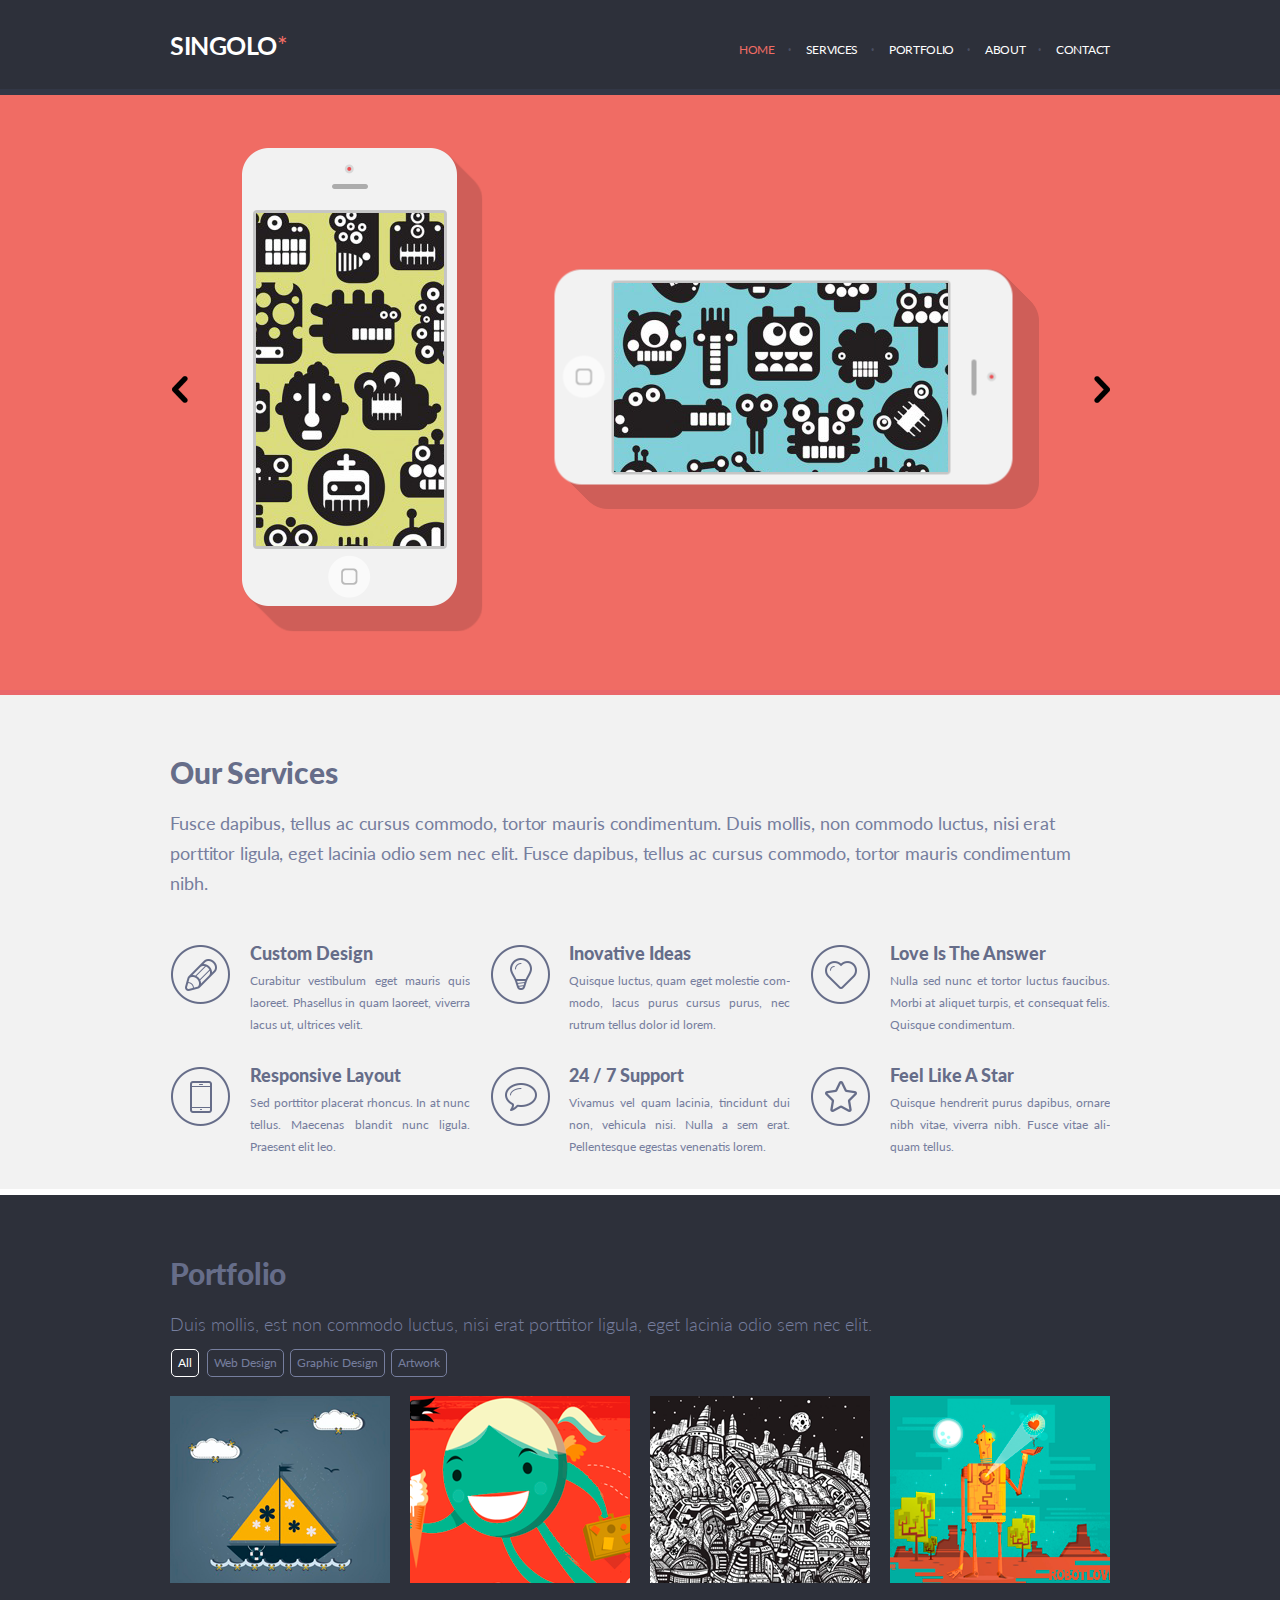
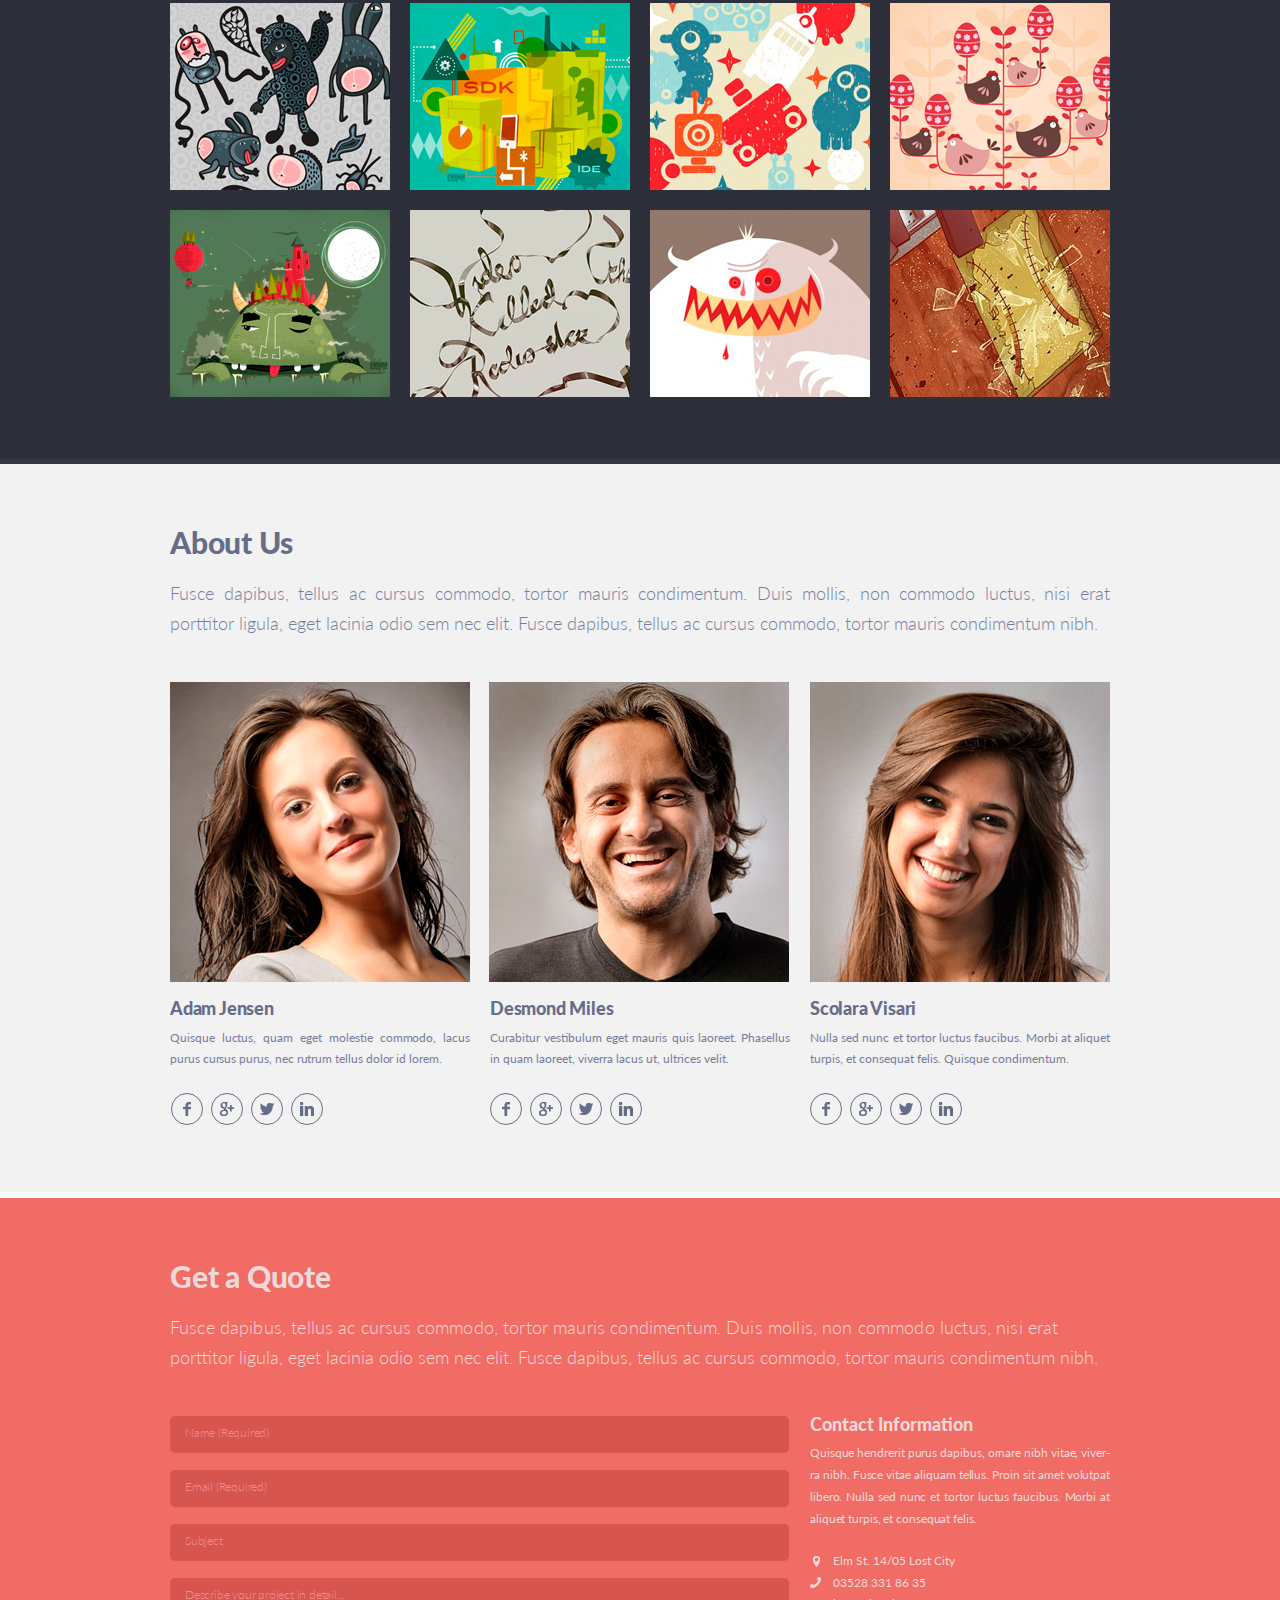
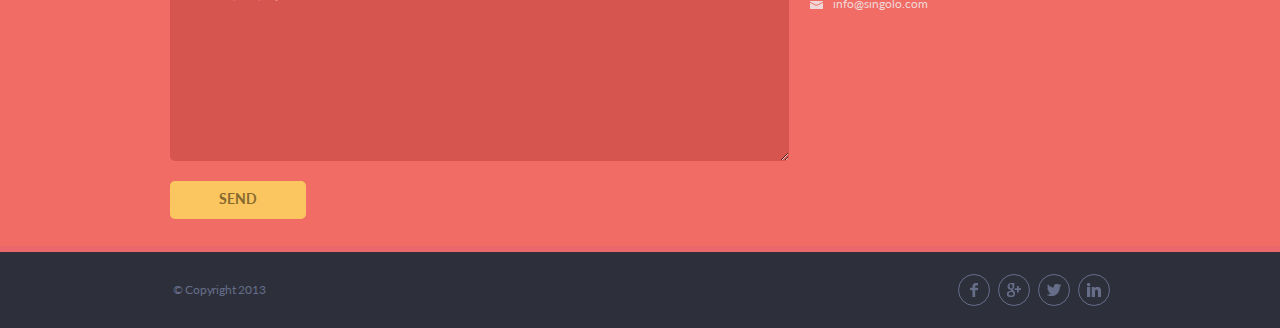
==== index.html @ 3056c7b8 "fix: pictures shuffle" ====
<!DOCTYPE html>
<html lang="en">
<head>
  <meta charset="utf-8">
  <title>Singolo</title>
  <link rel="stylesheet" href="style.css">
  <style>
    @import url('https://fonts.googleapis.com/css?family=Lato:300,400,700,900&display=swap&subset=latin-ext');
  </style>
</head>
<body>
  <header>
    <div class="header-inner">
      <div class="logo">
        <h1>SINGOLO<span>*</span></h1>
      </div>
      <nav>
        <ul id="menu">
          <li><a href="#home" class="menu-active">HOME</a></li>
          <li><a href="#services">SERVICES</a></li>
          <li><a href="#portfolio">PORTFOLIO</a></li>
          <li><a href="#about">ABOUT</a></li>
          <li><a href="#contact">CONTACT</a></li>
        </ul>
      </nav>
    </div>
  </header>
  <main>
    <a name="home" class="anchor"></a>
    <section id="home-sec">
      <div class="slider-inner">
        <div id="first-slide" class="active-slide">
          <div class="vertical-phone">
            <div id="phone-content-v"></div>
            <img id="iphone-v" class="iphone" src="assets/iphone.svg">
            <img class="shadow" src="assets/shadow.svg">
          </div>
          <div class="horizontal-phone">
            <div id="phone-content-h"></div>
            <img id="iphone-h" class="iphone" src="assets/iphone.svg">
            <img class="shadow" src="assets/shadow.svg">
          </div>
        </div>
        <div id="second-slide" class="hidden-slide">
            <img src="assets/slide2.svg" alt="">
        </div>
        <div id="arrow-left">
          <img src="assets/arrow.png">
        </div>
        <div id="arrow-right">
          <img src="assets/arrow.png">
        </div>
      </div>
    </section>
    <a name="services" class="anchor"></a>
    <section id="services-sec">
      <div class="services-inner">
        <h2>Our Services</h2>
        <p>Fusce dapibus, tellus ac cursus commodo, tortor mauris condimentum. Duis mollis, non commodo luctus, nisi erat porttitor ligula, eget lacinia odio sem nec elit. Fusce dapibus, tellus ac cursus commodo, tortor mauris condimentum nibh.</p>
        <div class="services-wrapper">
          <div class="services-item pen">
            <div><img src="assets/pen.svg"></div>
            <div class="services-text">
              <h3>Custom Design</h3>
              <p>Curabitur vestibulum eget mauris quis laoreet. Phasellus in quam laoreet, viverra lacus ut, ultrices velit.</p>
            </div>
          </div>
          <div class="services-item bulb">
            <div><img src="assets/bulb.svg"></div>
            <div class="services-text">
              <h3>Inovative Ideas</h3>
              <p>Quisque luctus, quam eget molestie commodo, lacus purus cursus purus, nec rutrum tellus dolor id lorem.</p>
            </div>
          </div>
          <div class="services-item  heart">
            <div><img src="assets/heart.svg"></div>
            <div class="services-text">
              <h3>Love Is The Answer</h3>
              <p>Nulla sed nunc et tortor luctus faucibus. Morbi at aliquet turpis, et consequat felis. Quisque condimentum.</p>
            </div>
          </div>
          <div class="services-item phone">
            <div><img src="assets/phone.svg"></div>
            <div class="services-text">
              <h3>Responsive Layout</h3>
              <p>Sed porttitor placerat rhoncus. In at nunc tellus. Maecenas blandit nunc ligula. Praesent elit leo.</p>
            </div>
          </div>
          <div class="services-item bubble">
            <div><img src="assets/bubble.svg"></div>
            <div class="services-text">
              <h3>24 / 7 Support</h3>
              <p>Vivamus vel quam lacinia, tincidunt dui non, vehicula nisi. Nulla a sem erat. Pellentesque egestas venenatis lorem.</p>
            </div>
          </div>
          <div class="services-item star">
            <div><img src="assets/star.svg"></div>
            <div class="services-text">
              <h3>Feel Like A Star</h3>
              <p>Quisque hendrerit purus dapibus, ornare nibh vitae, viverra nibh. Fusce vitae aliquam tellus.</p>
            </div>
          </div>
        </div>
      </div>
    </section>
  <a name="portfolio" class="anchor"></a>
  <section id="portfolio-sec">
    <div class="portfolio-inner">
      <h2>Portfolio</h2>
      <p>Duis mollis, est non commodo luctus, nisi erat porttitor ligula, eget lacinia odio sem nec elit.</p>
      <div id="tags">
        <div class="tag tag-active" onclick="mixPicture()" id="all">All</div>
        <div class="tag" onclick="mixPicture()" id="wdesign">Web Design</div>
        <div class="tag" onclick="mixPicture()" id="gdesign">Graphic Design</div>
        <div class="tag" onclick="mixPicture()" id="artwork">Artwork</div>
      </div>
      <div id="portf-images">
        <div class="portf-image"><img src="assets/portf-image-1.png"></div>
        <div class="portf-image"><img src="assets/portf-image-2.png"></div>
        <div class="portf-image"><img src="assets/portf-image-3.png"></div>
        <div class="portf-image"><img src="assets/portf-image-4.png"></div>
        <div class="portf-image"><img src="assets/portf-image-5.png"></div>
        <div class="portf-image"><img src="assets/portf-image-6.png"></div>
        <div class="portf-image"><img src="assets/portf-image-7.png"></div>
        <div class="portf-image"><img src="assets/portf-image-8.png"></div>
        <div class="portf-image"><img src="assets/portf-image-9.png"></div>
        <div class="portf-image"><img src="assets/portf-image-10.png"></div>
        <div class="portf-image"><img src="assets/portf-image-11.png"></div>
        <div class="portf-image"><img src="assets/portf-image-12.png"></div>
      </div>
    </div>
  </section>
  <a name="about" class="anchor"></a>
  <section id="about-sec">
    <div class="about-us-inner">
      <h2>About Us</h2>
      <p>Fusce dapibus, tellus ac cursus commodo, tortor mauris condimentum. Duis mollis, non commodo luctus, nisi erat porttitor ligula, eget lacinia odio sem nec elit. Fusce dapibus, tellus ac cursus commodo, tortor mauris condimentum nibh.</p>
      <div class="team">
        <div class="person">
          <img src="assets/person1.png">
          <h3>Adam Jensen</h3>
          <p>Quisque luctus, quam eget molestie commodo, lacus purus cursus purus, nec rutrum tellus dolor id lorem.</p>
          <div class="social">
            <a href="#"><img src="assets/facebook.png"></a>
            <a href="#"><img src="assets/google.png"></a>
            <a href="#"><img src="assets/twitter.png"></a>
            <a href="#"><img src="assets/linkedin.png"></a>
          </div>
        </div>
        <div class="person">
          <img src="assets/person2.png">
          <h3>Desmond Miles</h3>
          <p>Curabitur vestibulum eget mauris quis laoreet. Phasellus in quam laoreet, viverra lacus ut, ultrices velit.</p>
          <div class="social">
            <a href="#"><img src="assets/facebook.png"></a>
            <a href="#"><img src="assets/google.png"></a>
            <a href="#"><img src="assets/twitter.png"></a>
            <a href="#"><img src="assets/linkedin.png"></a>
          </div>
        </div>
        <div class="person">
          <img src="assets/person3.png">
          <h3>Scolara Visari</h3>
          <p>Nulla sed nunc et tortor luctus faucibus. Morbi at aliquet turpis, et consequat felis. Quisque condimentum.</p>
          <div class="social">
            <a href="#"><img src="assets/facebook.png"></a>
            <a href="#"><img src="assets/google.png"></a>
            <a href="#"><img src="assets/twitter.png"></a>
            <a href="#"><img src="assets/linkedin.png"></a>
          </div>
        </div>
      </div>
    </div>
  </section>
  <a name="contact" class="anchor"></a>
  <section id="contact-sec">
    <div class="feedback-inner">
      <h2>Get a Quote</h2>
      <p class="about">Fusce dapibus, tellus ac cursus commodo, tortor mauris condimentum. Duis mollis, non commodo luctus, nisi erat porttitor ligula, eget lacinia odio sem nec elit. Fusce dapibus, tellus ac cursus commodo, tortor mauris condimentum nibh.</p>
      <div class="form-wrapper">
          <form id="feedback-form" action="#" onsubmit="formMessage(); return false">
            <fieldset>
            <input type="text" name="form-name" id="form-name" placeholder="Name (Required)" required>
            <input type="email" name="form-email" id="form-email" placeholder="Email (Required)" required>
            <input type="text" name="form-subject" id="form-subject" placeholder="Subject">
            <textarea type="textarea" rows="8" cols="30" name="form-project" id="form-project" placeholder="Describe your project in detail..."></textarea>
            <input type="submit" name="form-submit" id="form-submit" value="SEND" >
            </fieldset>
          </form>
          <div id="message-block" class="disable">
            <div id="message">
              <p>Письмо отправлено</p>
              <p id="message-subject"></p>
              <p id="message-project"></p>
              <button id="form-close">OK</button>
            </div>
          </div>
        <div class="feedback-contact">
          <h3>Contact Information</h3>
          <p>Quisque hendrerit purus dapibus, ornare nibh vitae, viver&shy;ra nibh. Fusce vitae aliquam tellus. Proin sit amet volutpat libero. Nulla sed nunc et tortor luctus faucibus. Morbi at aliquet turpis, et consequat felis. </p>
          <a class="contact-location">Elm St. 14/05 Lost City</a>
          <a class="contact-phone" href="tel:035283318635">03528 331 86 35</a>
          <a class="contact-email" href="mailto:info@singolo.com">info@singolo.com</a>
        </div>
      </div>
    </div>
  </section>
  </main>
  <footer>
    <div class="footer-inner">
      <div class="copyright">© Copyright 2013</div>
      <div class="social">
        <a href="#"><img src="assets/facebook.png"></a>
        <a href="#"><img src="assets/google.png"></a>
        <a href="#"><img src="assets/twitter.png"></a>
        <a href="#"><img src="assets/linkedin.png"></a>
      </div>
    </div>
  </footer>
  <script src="script.js"></script>
  </body>
  </html>
---- style.css ----
html {
  scroll-behavior: smooth;
}
body {
  font-family: 'Lato', sans-serif;
  width: 100%;
  margin: 0;
  padding: 0;

}
h2, h3 {
  margin: 0;
}
h2 {
  font-size: 30px;
  color: #666d89;
  font-weight: 900;
  letter-spacing: -0.2px;
}
header {
  background-color: #2d303a;
  border-bottom: 6px solid #323746;
  position: fixed;
  width: 100%;
  z-index: 10;
}
main {
  padding-top: 95px;
}
.header-inner {
  width: 1020px;
  height: 89px;
  padding: 0 40px;
  margin: auto;
  display: flex;
  color: #ffffff;
  align-items: center;
  justify-content: space-between;
  box-sizing: border-box;
}
.anchor {
  display: block;
  position: relative;
  top: -95px;
  visibility: hidden;
}
.logo h1{
  font-size: 25px;
  font-weight: 700;
  letter-spacing: -0.5px;
}
.logo span {
  font-weight: normal;
  color: #f06c64;
}
nav {
  font-size: 12px;
}
ul {
  display: flex;
  padding-top: 10px;
  list-style: none;
}
nav li {
  margin-left: 13px;
  letter-spacing: -0.3px;
}
nav li:before {
  content: "\00B7 ";
  color: #494e62;
  margin-right: 15px;
  font-weight: bold;
}
nav li:first-child:before {
  display: none;
}
#home-sec {
  width: 100%;
  background-color: #f06c64;
  height: 595px;
  border-bottom: 5px solid #ea676b;
  transition: 0.5s;
}
.slider-inner {
  width: 940px;
  margin: auto;
  height: 100%;
  position: relative;
  overflow: hidden;
}
.vertical-phone {
  position: relative;
  left: -56px;
  top: 52px;
}
.horizontal-phone {
  position: relative;
  left: -92px;
  top: 51px;
}
#phone-content-v {
  position: absolute;
  height: 333px;
  width: 188px;
  background: url("assets/content-vertical.svg");
  background-position: 566px -135px;
  margin-top: 66px;
  margin-left: 16px;
  z-index: 2;
  transition: 0.3s;
}
#phone-content-h {
  position: absolute;
  height: 189px;
  width: 334px;
  background: url("assets/content-horizontal.svg");
  background-position: 456px 461px;
  margin-top: 137px;
  margin-left: -60px;
  z-index: 2;
  transition: 0.3s;
}
#iphone-v {
  position: relative;
  z-index: 1;
  cursor: pointer;
}
#iphone-h {
  position: relative;
  z-index: 1;
  transform: rotate(90deg);
  cursor: pointer;
}
.vertical-phone .shadow {
  transform: scale(1, -1) rotate(90deg);
  z-index: 0;
  position: absolute;
  margin-top: -338px;
  margin-left: -119px;
}
.horizontal-phone .shadow {
  position: absolute;
  margin-top: -338px;
  margin-left: -118px;
}
.slider-inner img {
  display: block;
}
#arrow-right img{
  transform: rotate(180deg);
}
#arrow-right, #arrow-left {
  cursor: pointer;
  opacity: 1;
  position: absolute;
  top: 281px;
  z-index: 2;
}
#arrow-right:hover, #arrow-left:hover{
  opacity: 0.5;
}
#arrow-left {
  margin-left: 2px;
}
#arrow-right {
  right: 0px;
}
#services-sec {
  width: 100%;
  height: 494px;
  background-color: #f2f2f2;
  border-bottom: 6px solid #ffffff;
}
.services-inner {
  width: 1020px;
  margin: auto;
  padding: 59px 40px 0 40px;
  box-sizing: border-box;
}
.services-wrapper {
  display: flex;
  margin-top: 46px;
  flex-wrap: wrap;
  justify-content: space-between;
}
.services-item {
  display: flex;
  width: 300px;
  margin-bottom: 22px;
  overflow: hidden;
}
.services-text {
  margin-left: 18px;
  max-height: 100px;
}
.services-text p{
  hyphens: auto;
  text-align: justify;
  font-size: 12px;
  line-height: 22px;
  color: #767e9e;
  font-weight: 400;
  margin: 8px 0;
}
.services-inner > p {
  font-size: 18px;
  line-height: 30px;
  color: #767e9e;
  letter-spacing: -0.1px;
}
.services-text h3 {
  font-size: 18px;
  line-height: 18px;
  color: #666d89;
  font-weight: 900;
}

/*Singolo2*/
#portfolio-sec {
  width: 100%;
  background-color: #2d303a;
  height: 863px;
  border-bottom: 6px solid #323746;
}
.portfolio-inner {
  width: 1020px;
  margin: auto;
  padding: 60px 40px 0 40px;
  box-sizing: border-box;
}
.portfolio h2 {
  color: #666d89
}
.portfolio-inner>p {
  font-size: 18px;
  line-height: 30px;
  color: #767e9e;
  font-weight: 300;
  margin-bottom: 10px;
}
#tags {
  display: flex;
}
.tag {
  font-size: 12px;
  line-height: 22px;
  font-weight: 400;
  border: 1px solid #767e9e;
  padding: 2px 6px;
  text-decoration: none;
  color: #767e9e;
  border-radius: 5px;
  margin: 0 3px;
  cursor: pointer;
}
.tag:first-child {
  margin-left: 1px;
  margin-right: 5px;
}
.tag:hover, .tag-active {
  border-color: #ffffff;
  color: #ffffff;
}
.tag-active {
  pointer-events: none;
}
#portf-images {
  display: flex;
  flex-wrap: wrap;
  justify-content: space-between;
  max-height: 630px;
  overflow-y: hidden;
  margin-top: -1px;
}
.portf-image {
  width: 220px;
  height: 187px;
  background-color: #464b5e;
  margin-top: 20px;
  cursor: pointer;
}

#about-sec {
  width: 100%;
  background-color: #f2f2f2;
  height: 728px;
  border-bottom: 6px solid #ffffff;
}
.about-us-inner {
  width: 1020px;
  margin: auto;
  padding: 60px 40px 0 40px;
  box-sizing: border-box;
}
.about-us-inner>p {
  font-size: 18px;
  line-height: 30px;
  color: #767e9e;
  font-weight: 300;
  margin-bottom: 10px;
  text-align: justify;
}
.team {
  display: flex;
  margin-top: 44px;
  justify-content: space-between;
}
.person {
  width: 300px;
}
.person:first-child p {
  letter-spacing: -0.06px;
}
.person h3 {
  font-size: 18px;
  color: #666d89;
  font-weight: 900;
  letter-spacing: -0.2px;
  margin-top: 12px;
  overflow: hidden;
  white-space: nowrap;
}
.person p {
  font-size: 12px;
  line-height: 21px;
  color: #767e9e;
  font-weight: 400;
  text-align: justify;
  margin-top: 8px;
}
.social {
  display: flex;
}
.social a {
  padding: 5.5px;
  border-radius: 50%;
  border: 1px solid #666d89;
  width: 19px;
  text-align: center;
  margin-top: 12px;
  margin-right: 8px;
}
.social a:nth-child(3) img {
  margin-bottom: 1px;
}
.social a:hover {
  padding: 3.5px;
  border: 3px solid #666d89;
}
.person:first-child .social{
  margin-left: 1px;
}
.person:nth-child(2)>img {
  margin-left: -1px
}

/*Singolo3*/
#contact-sec {
  background-color: #f06c64;
  border-bottom: 6px solid #ea676b;
}
.feedback-inner {
  width: 1020px;
  height: 648px;
  margin: auto;
  box-sizing: border-box;
  padding: 60px 40px 0px;
}
#contact-sec h2 {
  color: #f0d8d9;
}
.about {
  font-size: 18px;
  line-height: 30px;
  color: #f0d8d9;
  letter-spacing: 0px;
  font-weight: 300;
  text-align: left;
}
.about::first-line {
  letter-spacing: 0.15px;
}
.form-wrapper {
  display: flex;
  justify-content: space-between;
}
#feedback-form {
  width: 619px;
}
.feedback-contact {
  width: 300px;
  margin-top: 23px;
}
fieldset {
  margin: 0;
  margin-top: 26px;
  padding: 0;
  border: 0;
}
fieldset input, #form-project {
  box-sizing: border-box;
  margin-bottom: 17px;
  padding: 6px 15px 9px;
  border: 0;
  width: 100%;
  font-size: 12px;
  line-height: 22px;
  color: #f0d8d9;
  font-weight: 300;
  text-align: left;
  border-radius: 5px;
  background-color:  #d6564f;
  letter-spacing: -0.2px;
  font-family: inherit;
}
fieldset input:focus, #form-submit:hover {
  background-color:  #ae453f;
  color: #ffffff;
}
#form-project::placeholder, fieldset input::placeholder {
  color: #f48c8f;
}
#form-project {
  padding-bottom: 1px;
}

#form-submit, #form-close {
  cursor: pointer;
  background: #FBC65F;
  border-radius: 5px;
  width: 136px;
  height: 38px;
  font-weight: bold;
  font-size: 14px;
  line-height: 17px;
  text-align: center;
  color: #886A30;
  font-family: inherit;
  border: none;
}
.feedback-contact h3 {
  font-size: 18px;
  color: #f0d8d9;
  font-weight: 900;
  text-align: left;
  margin-bottom: -5px;
}
.feedback-contact p {
  margin-bottom: 20px
}
.feedback-contact p, .feedback-contact a{
  font-size: 12px;
  line-height: 22px;
  color: #f0d8d9;
  font-weight: 400;
  text-align: justify;
  letter-spacing: -0.1px;
}
.feedback-contact a {
  text-decoration: none;
  color: #f0d8d9;
  display: block;
  padding-left: 23px;
  background-position: left center;
  margin-bottom: -0.4px;
  letter-spacing: 0px;
}
.contact-location {
  background: url("assets/location.png") no-repeat;
  background-position-x: 3px !important;
}
.contact-phone {
  background: url("assets/phone.png") no-repeat;
}
.contact-email {
  background: url("assets/mail.png") no-repeat;
  background-position-y: 7.5px !important;
}
/*Footer*/
footer {
  height: 76px;
  background-color: #2d303a;
}
.footer-inner {
  width: 1020px;
  margin: auto;
  box-sizing: border-box;
  padding: 10px 40px;
  display: flex;
  justify-content: space-between;
}
.copyright {
  color: #666d89;
  font-size: 12px;
  margin-top: 20px;
  margin-left: 2.5px;
  letter-spacing: -0.2px;
}
.footer-inner .social a {
  margin-right: 0px;
  margin-left: 8px
}

/*Singolo DOM*/
.image-active {
  border: 5px solid #F06C64;
  width: 100%;
  box-sizing: border-box;
}
.menu-active {
  color: #f06c64;
}
nav li a {
  color: inherit;
  text-decoration: none;
  transition: linear 0.2s;
}
nav li a:hover {
  color: #f06c64;
}
.hidden {
  opacity: 0;
}
#first-slide {
  display: flex;
  justify-content: space-around;
  width: 100%;
  height: 100%;
  position: absolute;
  transition: 0.5s;
}
#second-slide{
  position: absolute;
  transition: 0.5s;
}
#message-block {
  position: fixed;
  width: 100vw;
  height: 100vh;
  left: 0;
  top: 0;
  background-color: #0008;
}
#message {
  position: absolute;
  border: 2px solid black;
  text-align: justify;
  background-color: #f06c64;
  color: #fff;
  min-width: 300px;
  max-width: 800px;
  word-wrap: break-word;
  padding: 10px;
}
.disable {
  display: none;
}
.hidden-left {
  left: -1020px;
  opacity: 0;
}
.hidden-right {
  left: 1020px;
  opacity: 0;
}
.hidden-slide {
  left: 0;
  display: none !important;
}
.active-slide {
  left: 0px;
}
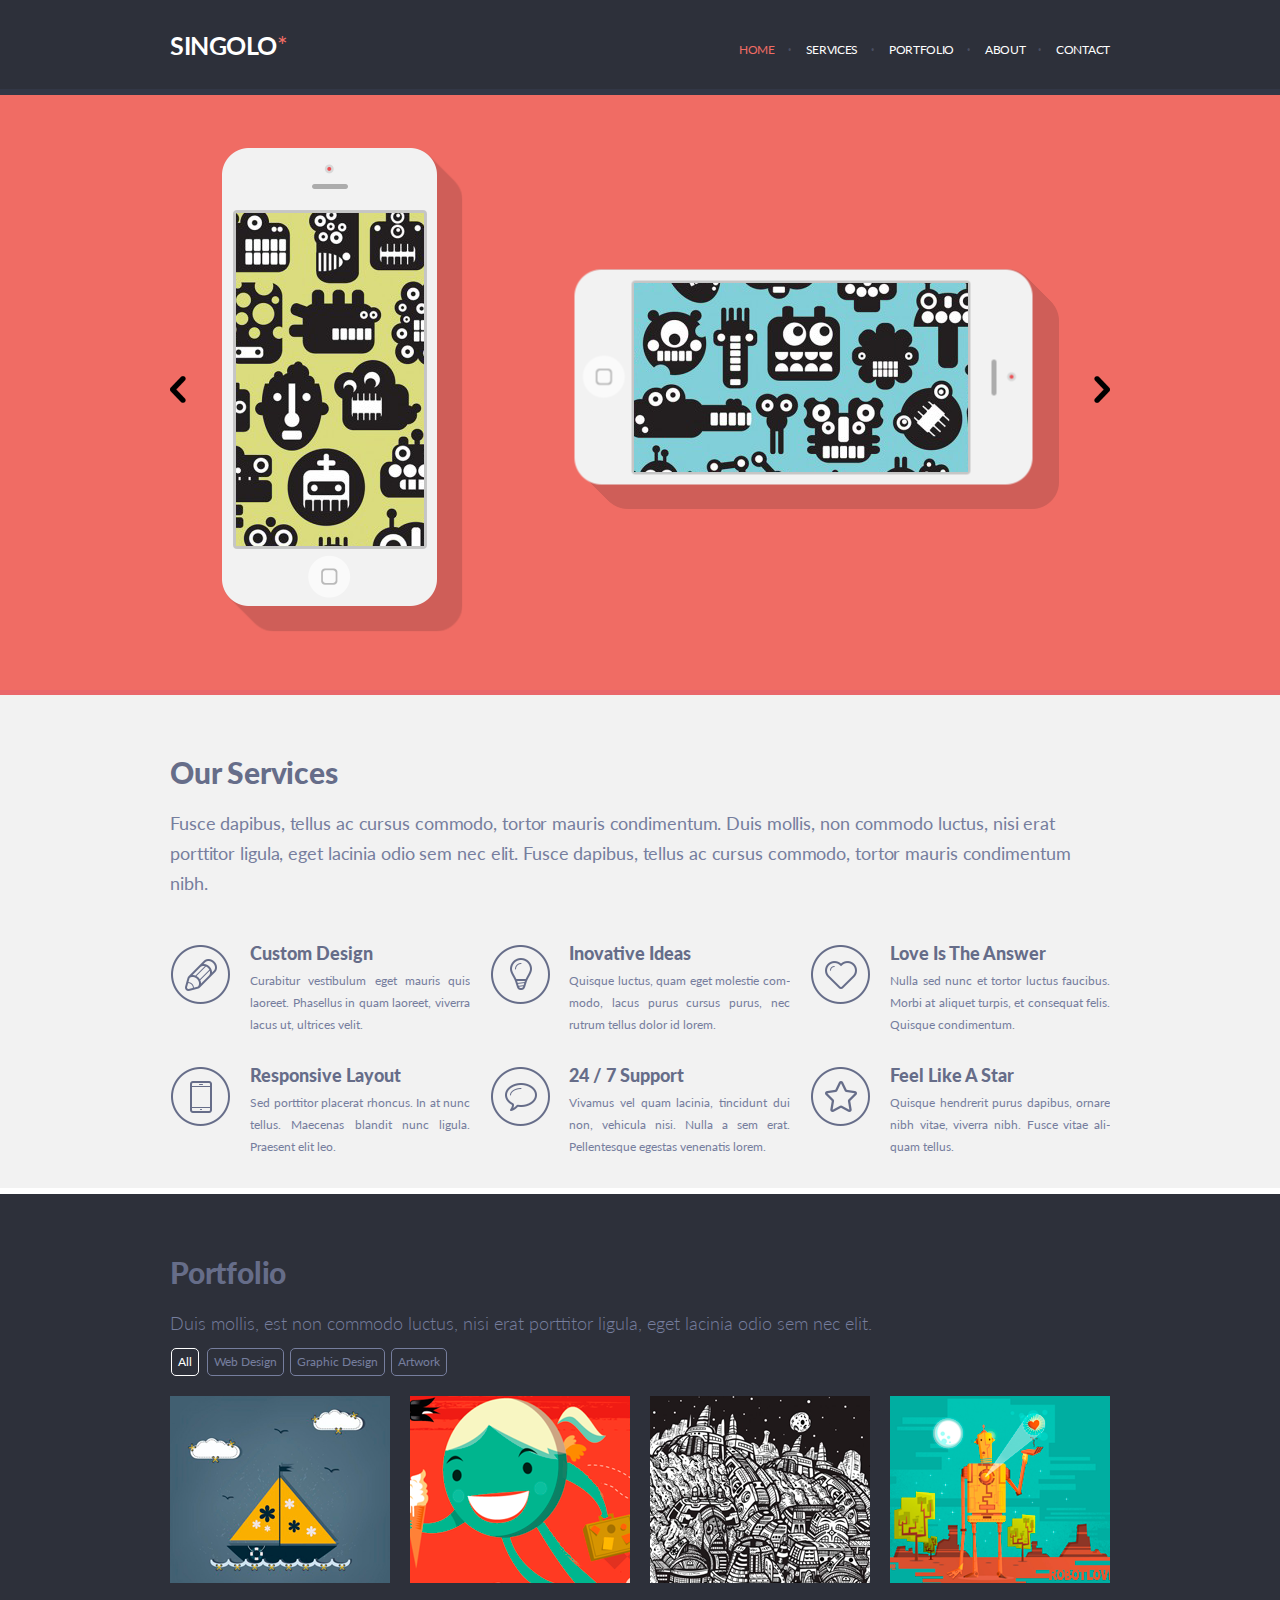
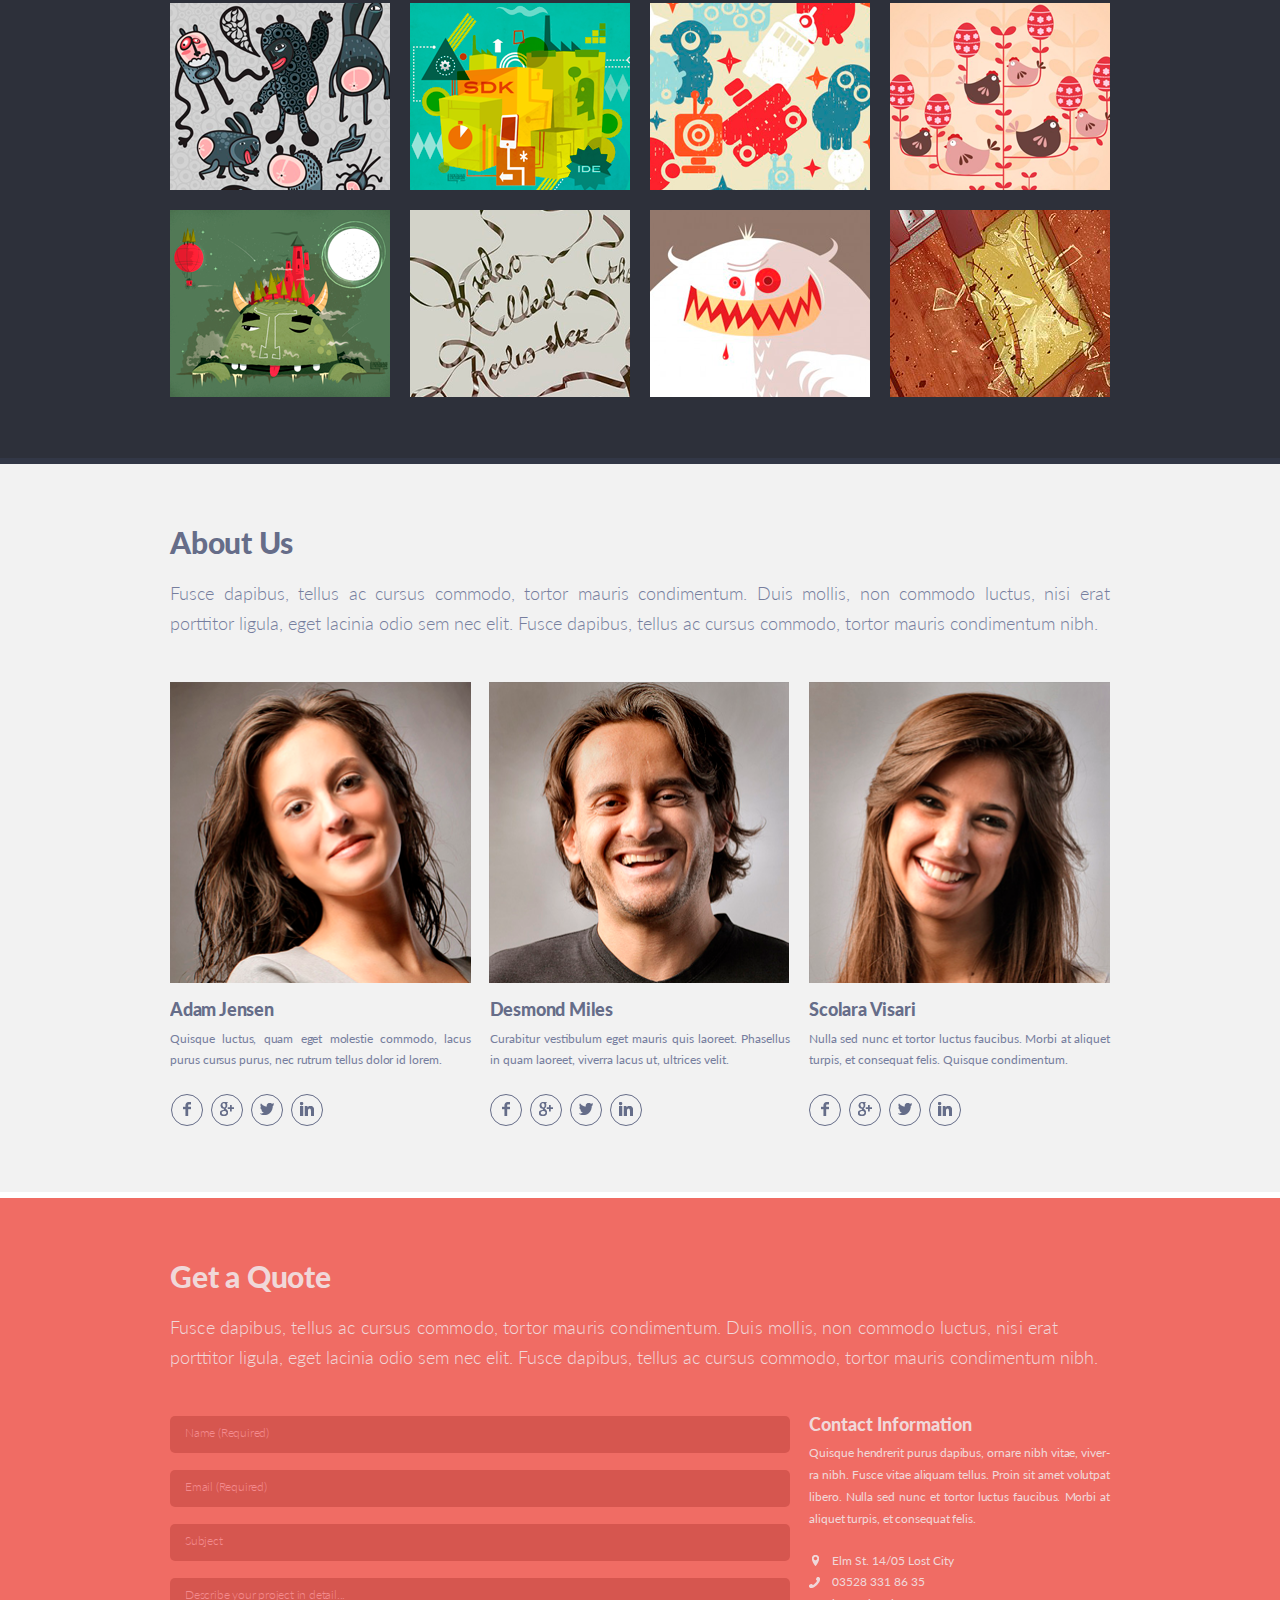
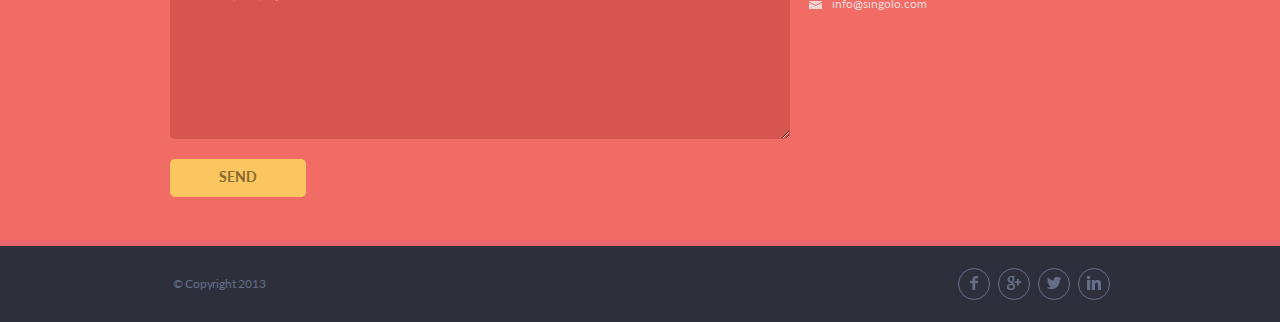
==== commit c2b84d17: "feat: all resposive without 375px menu" ====
--- a/index.html
+++ b/index.html
@@ -20,7 +20,7 @@
           <li><a href="#services">SERVICES</a></li>
           <li><a href="#portfolio">PORTFOLIO</a></li>
           <li><a href="#about">ABOUT</a></li>
-          <li><a href="#contact">CONTACT</a></li>
+          <li><a href="#contact" id="last-child-li">CONTACT</a></li>
         </ul>
       </nav>
     </div>
@@ -183,7 +183,7 @@
             <input type="text" name="form-name" id="form-name" placeholder="Name (Required)" required>
             <input type="email" name="form-email" id="form-email" placeholder="Email (Required)" required>
             <input type="text" name="form-subject" id="form-subject" placeholder="Subject">
-            <textarea type="textarea" rows="8" cols="30" name="form-project" id="form-project" placeholder="Describe your project in detail..."></textarea>
+            <textarea type="textarea" rows="7" cols="30" name="form-project" id="form-project" placeholder="Describe your project in detail..."></textarea>
             <input type="submit" name="form-submit" id="form-submit" value="SEND" >
             </fieldset>
           </form>
--- a/style.css
+++ b/style.css
@@ -28,7 +28,7 @@
   padding-top: 95px;
 }
 .header-inner {
-  width: 1020px;
+  max-width: 1020px;
   height: 89px;
   padding: 0 40px;
   margin: auto;
@@ -82,11 +82,12 @@
   transition: 0.5s;
 }
 .slider-inner {
-  width: 940px;
+  max-width: 940px;
   margin: auto;
   height: 100%;
   position: relative;
   overflow: hidden;
+  padding: 0 40px;
 }
 .vertical-phone {
   position: relative;
@@ -137,14 +138,17 @@
   position: absolute;
   margin-top: -338px;
   margin-left: -119px;
+  width: auto;
 }
 .horizontal-phone .shadow {
   position: absolute;
   margin-top: -338px;
   margin-left: -118px;
+  width: auto;
 }
 .slider-inner img {
   display: block;
+  width: 100%;
 }
 #arrow-right img{
   transform: rotate(180deg);
@@ -160,19 +164,19 @@
   opacity: 0.5;
 }
 #arrow-left {
-  margin-left: 2px;
+
 }
 #arrow-right {
-  right: 0px;
+  right: 40px;
 }
 #services-sec {
   width: 100%;
-  height: 494px;
+  height: auto;
   background-color: #f2f2f2;
   border-bottom: 6px solid #ffffff;
 }
 .services-inner {
-  width: 1020px;
+  max-width: 1020px;
   margin: auto;
   padding: 59px 40px 0 40px;
   box-sizing: border-box;
@@ -219,11 +223,10 @@
 #portfolio-sec {
   width: 100%;
   background-color: #2d303a;
-  height: 863px;
   border-bottom: 6px solid #323746;
 }
 .portfolio-inner {
-  width: 1020px;
+  max-width: 1020px;
   margin: auto;
   padding: 60px 40px 0 40px;
   box-sizing: border-box;
@@ -252,6 +255,7 @@
   border-radius: 5px;
   margin: 0 3px;
   cursor: pointer;
+  text-align: center;
 }
 .tag:first-child {
   margin-left: 1px;
@@ -267,27 +271,33 @@
 #portf-images {
   display: flex;
   flex-wrap: wrap;
-  justify-content: space-between;
-  max-height: 630px;
   overflow-y: hidden;
-  margin-top: -1px;
+  margin: 10px -10px 51px;
 }
 .portf-image {
-  width: 220px;
-  height: 187px;
+  flex: 1 0 20%;
   background-color: #464b5e;
-  margin-top: 20px;
+  margin: 10px;
   cursor: pointer;
 }
-
+.portf-image::before {
+  content: "";
+  float: left;
+  padding-top: 85%;
+}
+.portf-image img {
+  display: block;
+  width: 100%;
+  height: 100%;
+}
 #about-sec {
   width: 100%;
   background-color: #f2f2f2;
-  height: 728px;
+  padding-bottom: 66px;
   border-bottom: 6px solid #ffffff;
 }
 .about-us-inner {
-  width: 1020px;
+  max-width: 1020px;
   margin: auto;
   padding: 60px 40px 0 40px;
   box-sizing: border-box;
@@ -306,7 +316,10 @@
   justify-content: space-between;
 }
 .person {
-  width: 300px;
+  width: 32%;
+}
+.person > img {
+  width: 100%
 }
 .person:first-child p {
   letter-spacing: -0.06px;
@@ -360,11 +373,10 @@
   border-bottom: 6px solid #ea676b;
 }
 .feedback-inner {
-  width: 1020px;
-  height: 648px;
+  max-width: 1020px;
   margin: auto;
   box-sizing: border-box;
-  padding: 60px 40px 0px;
+  padding: 60px 40px 26px;
 }
 #contact-sec h2 {
   color: #f0d8d9;
@@ -385,10 +397,10 @@
   justify-content: space-between;
 }
 #feedback-form {
-  width: 619px;
+  width: 66%;
 }
 .feedback-contact {
-  width: 300px;
+  width: 32%;
   margin-top: 23px;
 }
 fieldset {
@@ -482,7 +494,7 @@
   background-color: #2d303a;
 }
 .footer-inner {
-  width: 1020px;
+  max-width: 1020px;
   margin: auto;
   box-sizing: border-box;
   padding: 10px 40px;
@@ -532,6 +544,7 @@
 #second-slide{
   position: absolute;
   transition: 0.5s;
+  width: 100%;
 }
 #message-block {
   position: fixed;
@@ -570,3 +583,246 @@
 .active-slide {
   left: 0px;
 }
+@media (max-width: 1020px) {
+  #feedback-form {
+    width: 64%;
+  }
+  .feedback-contact {
+    margin-top: 0px;
+  }
+  .feedback-contact p {
+    margin-bottom: 9px;
+  }
+  .feedback-contact h3 {
+    margin-bottom: -13px;
+  }
+  fieldset {
+    margin-top: 0;
+  }
+  fieldset input, #form-project {
+    margin-bottom: 13px;
+  }
+}
+@media (max-width: 768px) {
+  .vertical-phone {
+    left: -26px;
+    top: 40px;
+  }
+  .horizontal-phone {
+    left: -85px;
+    top: 39px;
+  }
+  #iphone-v {
+    width: 164px;
+  }
+  #iphone-h {
+    width: 164px;
+  }
+  .vertical-phone .shadow, .horizontal-phone .shadow {
+    margin-top: -255px;
+    margin-left: -91px;
+    width: 364px;
+  }
+
+  #phone-content-v {
+    margin-top: 50px;
+    margin-left: 12px;
+    height: 251px;
+    width: 142px;
+    background-size: 300%;
+    background-position: -10px -98px;
+  }
+  #phone-content-h {
+    margin-top: 103px;
+    margin-left: -45px;
+    height: 142px;
+    width: 251px;
+    background-size: 172%;
+    background-position: -89px -88px;
+  }
+  #home-sec {
+    height: 446px;
+  }
+  #arrow-left {
+    left: 3.7%;
+    top: 46.82%;
+  }
+  #arrow-right{
+    right: 3.63%;
+    top: 46.82%;
+  }
+  .services-wrapper {
+    margin-top: 36px;
+    padding-right: 35px;
+  }
+  .services-inner {
+    padding: 59px 40px 16px 40px;
+  }
+  .services-item {
+    display: flex;
+    width: 300px;
+    margin-bottom: 44px;
+  }
+  .portfolio-inner > p {
+    letter-spacing: 0.2px;
+  }
+  .portf-image {
+    flex: 1 0 23%;
+  }
+  .about-us-inner{
+    padding: 50px 40px 0 40px;
+  }
+  .team {
+    margin-top: 42px;
+  }
+  .person h3 {
+    margin-top: 4px;
+  }
+  .person p{
+    margin-top: 0;
+    margin-bottom: 3px;
+  }
+}
+@media (max-width: 767px) {
+  .header-inner {
+    height: 65px;
+    justify-content: center;
+  }
+  .logo h1 {font-size: 21px;}
+  main {
+    padding-top: 70px;
+  }
+  nav {
+    display: none;
+  }
+  #about-sec {
+    padding-bottom: 7px;
+  }
+  .person {
+    width: 100%;
+    margin: auto;
+    margin-bottom: 32px;
+    max-width: 315px;
+  }
+  .team {
+    flex-direction: column;
+    margin-top: 25px;
+  }
+  .person h3 {
+    margin-top: 13px;
+  }
+  .form-wrapper {
+    flex-direction: column;
+  }
+  #feedback-form {
+    width: 100%;
+  }
+  .feedback-contact {
+    width: 100%;
+  }
+  #form-submit, #form-close{
+    width: 100%;
+    height: 48px;
+  }
+  .feedback-inner {
+    padding: 44px 30px 26px;
+  }
+  fieldset {
+    margin-top: 3px;
+  }
+  .feedback-contact h3 {
+    margin-top: 18px;
+  }
+  .feedback-contact a {
+    margin-bottom: 5px;
+  }
+  .copyright {
+    display: none;
+  }
+  .social {
+    margin: auto;
+  }
+}
+@media (max-width: 375px) {
+  .vertical-phone {
+    left: -14px;
+    top: 20px;
+  }
+  .horizontal-phone {
+    left: -42px;
+    top: 20px;
+  }
+  #iphone-v {
+    width: 80px;
+  }
+  #iphone-h {
+    width: 80px;
+  }
+  .vertical-phone .shadow, .horizontal-phone .shadow {
+    margin-top: -121px;
+    margin-left: -38px;
+    width: 171px;
+  }
+
+  #phone-content-v {
+    margin-top: 24px;
+    margin-left: 6px;
+    height: 123px;
+    width: 69px;
+    background-size: 300%;
+    background-position: -5px -45px;
+  }
+  #phone-content-h {
+    margin-top: 51px;
+    margin-left: -22px;
+    height: 69px;
+    width: 123px;
+    background-size: 172%;
+    background-position: -45px -43px;
+  }
+  #home-sec {
+    height: 216px;
+  }
+  #arrow-right{
+    width: 14px;
+    height: 25px;
+    right: 10px;
+    top: 99px;
+  }
+  #arrow-left{
+    width: 14px;
+    height: 25px;
+    left: 10px;
+    top: 99px;
+  }
+  .services-inner {
+    padding: 27px 30px 0px 30px;
+  }
+  .services-item:last-child{
+    margin-bottom: 7px;
+  }
+  .services-wrapper {
+    padding-right: 0;
+    margin-top: 29px;
+  }
+  .services-item {
+    margin-bottom: 20px;
+  }
+  .portfolio-inner {
+    padding: 43px 30px 0 30px;
+  }
+  #portf-images {
+    margin: 19px -6.5px 30px;
+  }
+  .portf-image {
+    flex: 1 0 31%;
+    margin: 6.5px;
+  }
+  .portf-image:nth-child(n+9){
+    display: none;
+  }
+  .about-us-inner p {
+    letter-spacing: 0.1px;
+    padding:
+  }
+}
